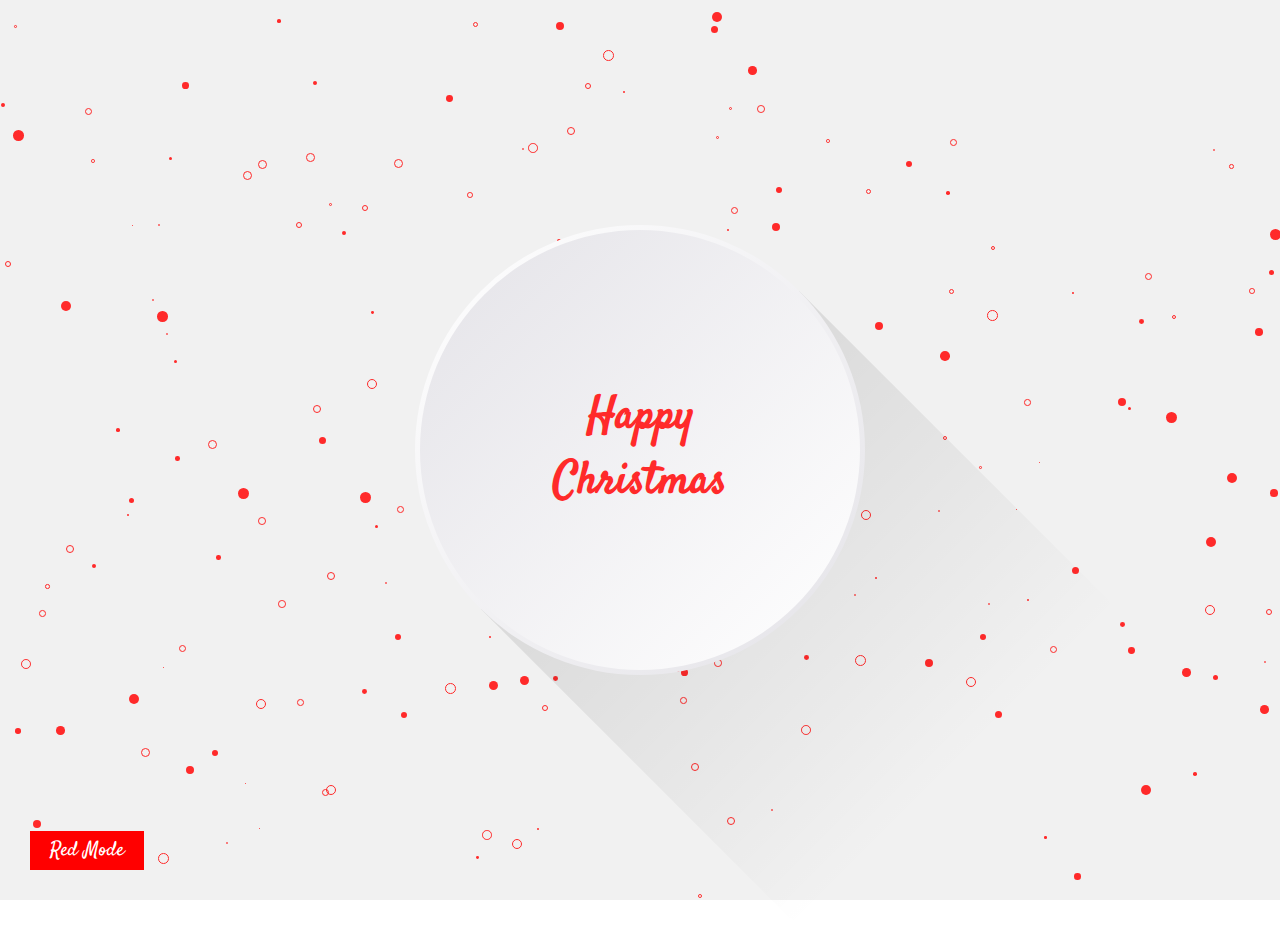
==== index.html @ 4e3cfdfa "Merry Christmas JS and Toggle btn done" ====
<!DOCTYPE html>
<html lang="en">
  <meta charset="UTF-8" />
  <title>Page Title</title>
  <meta name="viewport" content="width=device-width,initial-scale=1" />
  <link rel="stylesheet" href="./styles.css" />
  <style></style>
  <script src=""></script>
  <body>
    <section>
      <div class="box">
        <div class="circle">
          <h1>
            Happy
            <br />
            Christmas
          </h1>
        </div>
      </div>

      <button type="button" class="red-btn">Red Mode</button>
    </section>
  </body>

  <script>
    var btn = document.querySelector(".red-btn");

    function bubbles() {
      var count = 200;
      var section = document.querySelector("section");
      var i = 0;
      while (i < count) {
        var bubble = document.createElement("i");
        var x = Math.floor(Math.random() * window.innerWidth);
        var y = Math.floor(Math.random() * window.innerHeight);
        var size = Math.random() * 10;
        bubble.style.left = x + "px";
        bubble.style.top = y + "px";
        bubble.style.width = 1 + size + "px";
        bubble.style.height = 1 + size + "px";

        bubble.style.animationDuration = 5 + size + "s";

        section.appendChild(bubble);
        i++;
      }
    }

    function gotoRedMode() {
      btn.classList.remove("white-btn");
      btn.classList.add("red-btn");
      btn.innerHTML = "Red Mode";

      document.querySelector("section").style.backgroundColor = "#f1f1f1";

      document.querySelectorAll("section i").forEach((dot) => {
        dot.style.backgroundColor = "#ff2a2a";
      });
    }

    function gotoWhiteMode() {
      btn.classList.remove("red-btn");
      btn.classList.add("white-btn");
      btn.innerHTML = "White Mode";

      document.querySelector("section").style.backgroundColor = "#ff2a2a";
      document.querySelectorAll("section i").forEach((dot) => {
        dot.style.backgroundColor = "whitesmoke";
      });
    }

    bubbles();

    btn.addEventListener("click", () => {
      if (btn.classList.contains("red-btn")) {
        gotoWhiteMode();
      } else {
        gotoRedMode();
      }
    });
  </script>
</html>
---- styles.css ----
@import url("https://fonts.googleapis.com/css2?family=Satisfy&display=swap");

* {
  margin: 0;
  padding: 0;
  box-sizing: border-box;
  font-family: "Satisfy", cursive;
}

body {
  overflow: hidden;
}

section {
  display: flex;
  justify-content: center;
  align-items: center;
  height: 100vh;
  background-color: #f1f1f1;
  transition: all 0.4s;
  /* background-color: #ff2a2a; */
}
section .box {
  width: 450px;
  height: 450px;
  position: relative;
  z-index: 10;
}
section .box::before {
  content: "";
  position: absolute;
  top: 0;
  left: 50%;
  width: 100%;
  height: 100%;
  background: linear-gradient(to right, #000, transparent);
  opacity: 0.1;
  transform: rotate(45deg);
  transform-origin: left;
}

section .box .circle {
  position: relative;
  width: 100%;
  height: 100%;
  background: linear-gradient(135deg, #fff, #e4e3e8);
  display: flex;
  justify-content: center;
  align-items: center;
  border-radius: 50%;
}

section .box .circle::before {
  content: "";
  position: absolute;
  top: 5px;
  left: 5px;
  right: 5px;
  bottom: 5px;
  background: linear-gradient(315deg, #fff, #e4e3e8);
  border-radius: 50%;
}
section .box .circle h1 {
  position: absolute;
  z-index: 10;
  font-size: 45px;
  text-align: center;
  color: #ff2a2a;
}
section i {
  position: absolute;
  animation: animate 5s linear infinite;
  animation-delay: 0ms;
  z-index: 1;
  border-radius: 50%;
  background-color: #ff2a2a;
  /* background-color: whitesmoke; */
}
section i:nth-child(odd) {
  background-color: transparent;
  border: 1px solid #ff2a2a;
  /* border: 1px solid whitesmoke; */
}

@keyframes animate {
  0% {
    transform: translateY(0);
    opacity: 0;
  }
  10% {
    opacity: 1;
  }
  90% {
    opacity: 1;
  }
  100% {
    transform: translateY(-2000%);
    opacity: 1;
  }
}
.red-btn {
  position: absolute;
  left: 30px;
  bottom: 30px;
  padding: 5px 20px;
  font-size: 20px;
  cursor: pointer;
  background-color: red;
  color: white;
  outline: 0;
  border: 0;
}
.white-btn {
  position: absolute;
  left: 30px;
  bottom: 30px;
  padding: 5px 20px;
  font-size: 20px;
  cursor: pointer;
  background-color: white;
  color: red;
  outline: 0;
  border: 0;
}
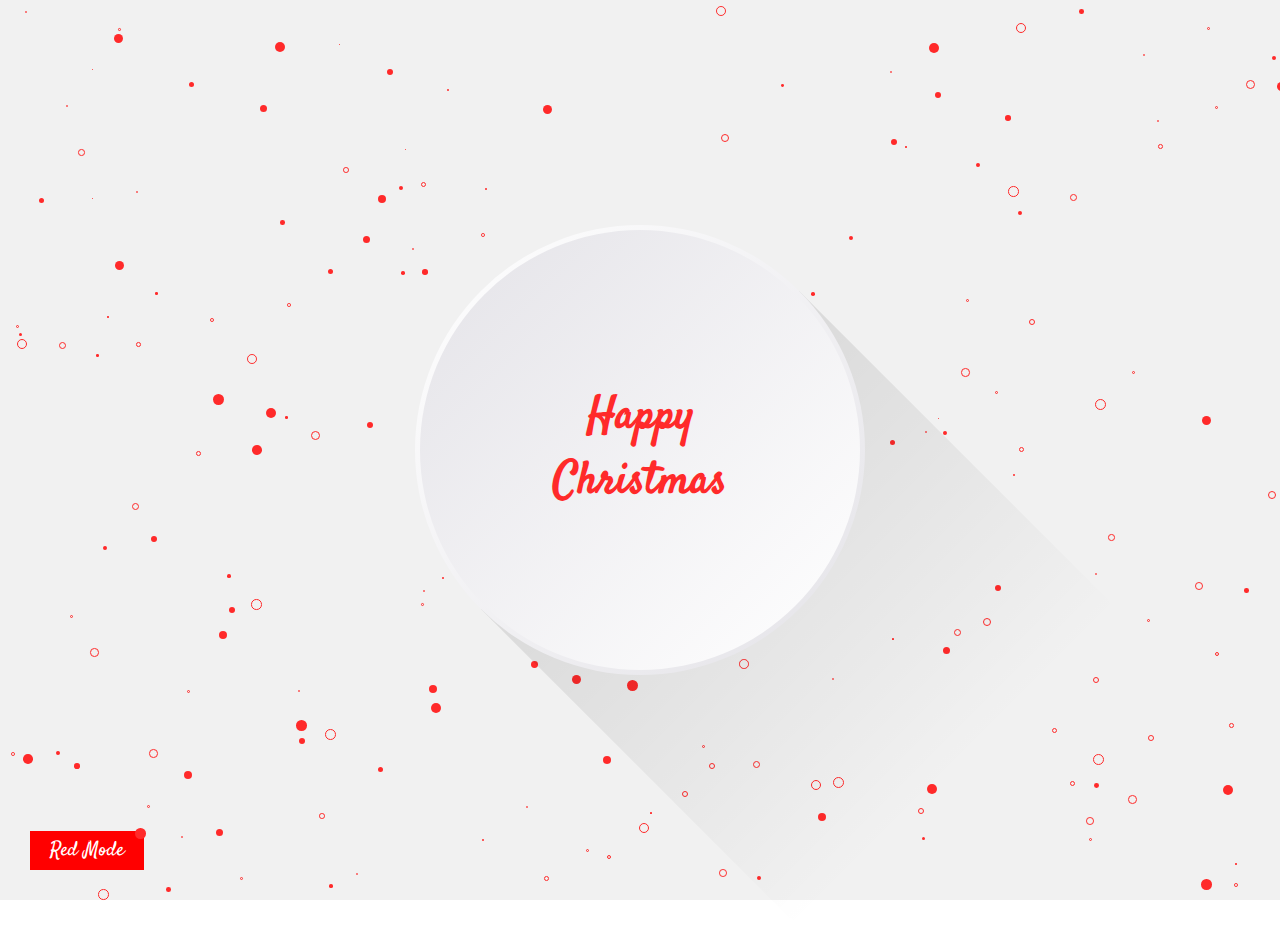
==== commit 2a457d3b: "Scroll Trigger Animation Done" ====
--- a/index.html
+++ b/index.html
@@ -1,7 +1,7 @@
 <!DOCTYPE html>
 <html lang="en">
   <meta charset="UTF-8" />
-  <title>Page Title</title>
+  <title>Merry Christmas</title>
   <meta name="viewport" content="width=device-width,initial-scale=1" />
   <link rel="stylesheet" href="./styles.css" />
   <style></style>
--- a/styles.css
+++ b/styles.css
@@ -122,3 +122,7 @@
   outline: 0;
   border: 0;
 }
+*/
+
+/* SCROLL TRIGEER CLASSES */
+
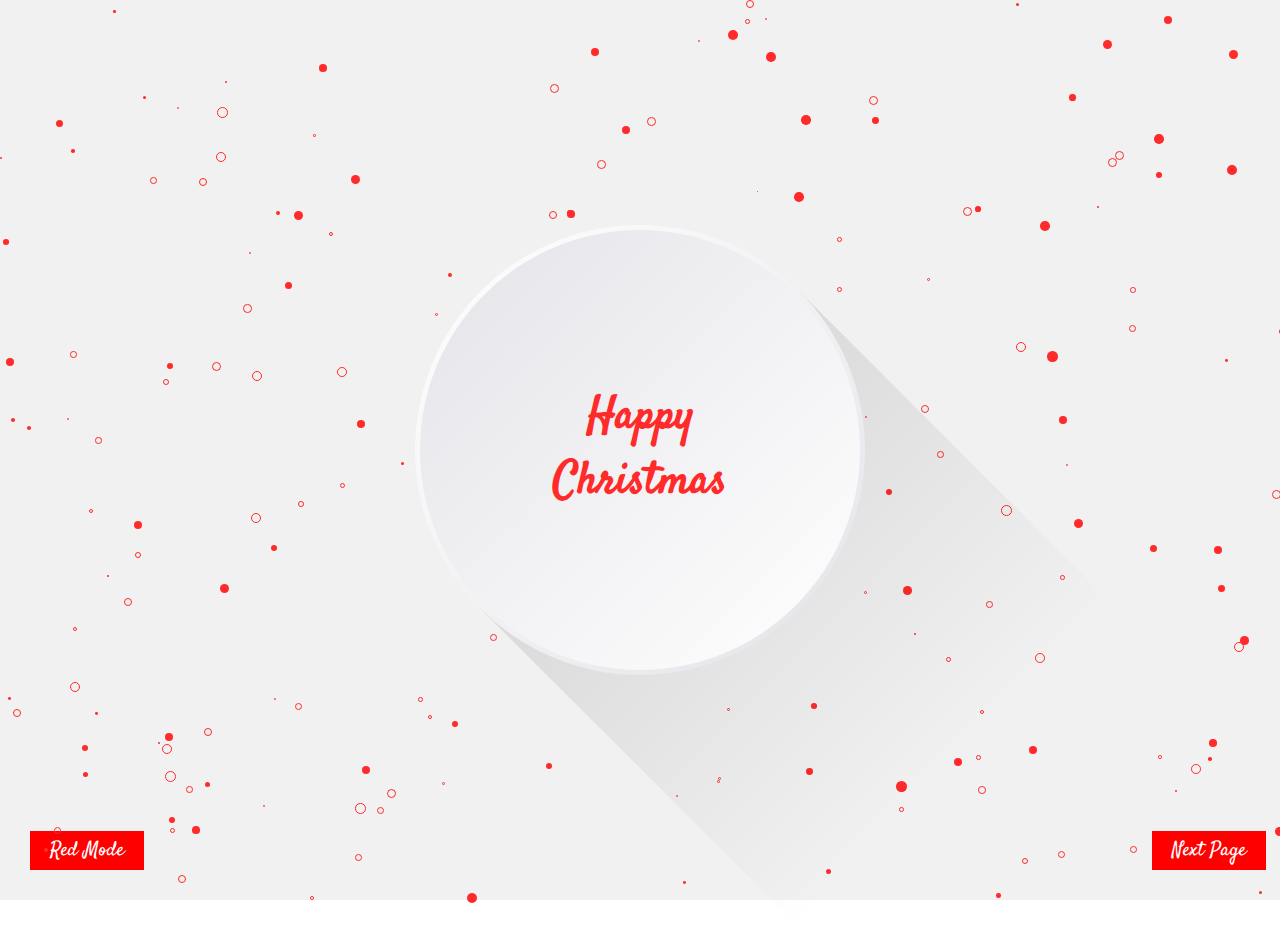
==== commit 3b0e1042: "Next page btn and alert added" ====
--- a/index.html
+++ b/index.html
@@ -19,6 +19,9 @@
       </div>
 
       <button type="button" class="red-btn">Red Mode</button>
+      <a href="scrollTrigger.html"
+        ><button type="button" class="red-btn next-btn">Next Page</button></a
+      >
     </section>
   </body>
 
--- a/styles.css
+++ b/styles.css
@@ -110,6 +110,9 @@
   outline: 0;
   border: 0;
 }
+.red-btn.next-btn {
+  left: 90%;
+}
 .white-btn {
   position: absolute;
   left: 30px;
@@ -122,7 +125,3 @@
   outline: 0;
   border: 0;
 }
-*/
-
-/* SCROLL TRIGEER CLASSES */
-
